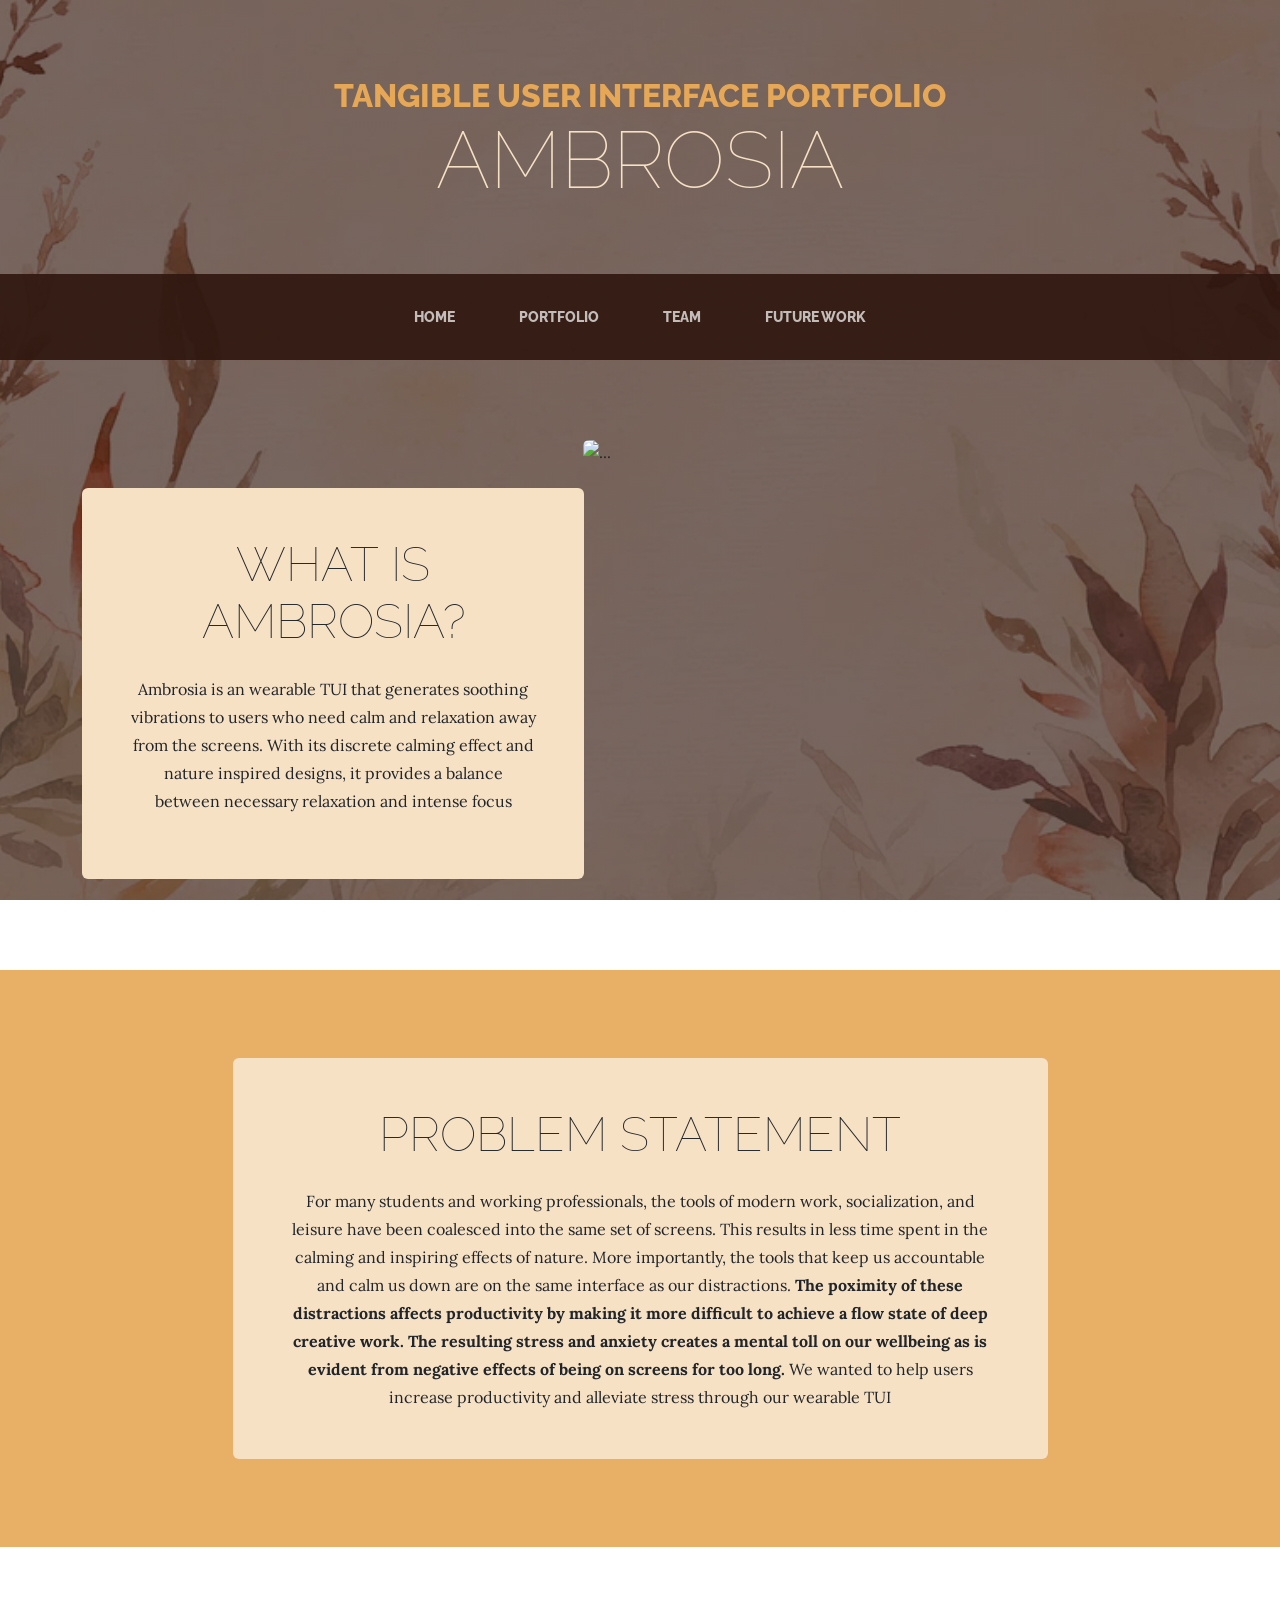
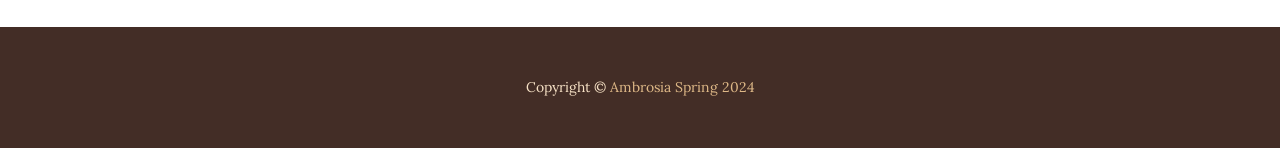
==== CS320 Portfolio/index.html @ 9eef0702 "Folder containing website added in this commit" ====
<!DOCTYPE html>
<html lang="en">
    <head>
        <meta charset="utf-8" />
        <meta name="viewport" content="width=device-width, initial-scale=1, shrink-to-fit=no" />
        <meta name="description" content="" />
        <meta name="author" content="" />
        <title>Ambrosia</title>
        <link rel="icon" type="image/x-icon" href="assets/favicon.ico" />
        <!-- Google fonts-->
        <link href="https://fonts.googleapis.com/css?family=Raleway:100,100i,200,200i,300,300i,400,400i,500,500i,600,600i,700,700i,800,800i,900,900i" rel="stylesheet" />
        <link href="https://fonts.googleapis.com/css?family=Lora:400,400i,700,700i" rel="stylesheet" />
        <!-- Core theme CSS (includes Bootstrap)-->
        <link href="css/styles.css" rel="stylesheet" />
    </head>
    <body>
        <header>
            <h1 class="site-heading text-center text-faded d-none d-lg-block">
                <span class="site-heading-upper text-primary mb-3">Tangible User Interface Portfolio</span>
                <span class="site-heading-lower"> Ambrosia </span>
            </h1>
        </header>
        <!-- Navigation-->
        <nav class="navbar navbar-expand-lg navbar-dark py-lg-4" id="mainNav">
            <div class="container">
                <a class="navbar-brand text-uppercase fw-bold d-lg-none" href="index.html">Ambrosia</a>
                <button class="navbar-toggler" type="button" data-bs-toggle="collapse" data-bs-target="#navbarSupportedContent" aria-controls="navbarSupportedContent" aria-expanded="false" aria-label="Toggle navigation"><span class="navbar-toggler-icon"></span></button>
                <div class="collapse navbar-collapse" id="navbarSupportedContent">
                    <ul class="navbar-nav mx-auto">
                        <li class="nav-item px-lg-4"><a class="nav-link text-uppercase" href="index.html">Home</a></li>
                        <li class="nav-item px-lg-4"><a class="nav-link text-uppercase" href="products.html">Portfolio</a></li>
                        <li class="nav-item px-lg-4"><a class="nav-link text-uppercase" href="about.html">Team</a></li>
                        <li class="nav-item px-lg-4"><a class="nav-link text-uppercase" href="store.html">Future Work</a></li>
                    </ul>
                </div>
            </div>
        </nav>
        <section class="page-section clearfix">
            <div class="container">
                <div class="intro">
                    <img class="intro-img img-fluid mb-3 mb-lg-0 rounded" src="assets/img/about2.png" style="height: 450px; width: 615px;" alt="..." />
                    <div class="intro-text left-0 text-center bg-faded p-5 rounded">
                        <h2 class="section-heading mb-4">
                            <span class="section-heading-lower">What is Ambrosia?</span>
                        </h2>
                        <p class="mb-3">Ambrosia is an wearable TUI that generates soothing vibrations to users who need calm and relaxation away from the screens. With its discrete calming effect and nature inspired designs, it provides a balance between necessary relaxation and intense focus</p>
                        
                    </div>
                </div>
            </div>
        </section>
        <section class="page-section cta">
            <div class="container">
                <div class="row">
                    <div class="col-xl-9 mx-auto">
                        <div class="cta-inner bg-faded text-center rounded">
                            <h2 class="section-heading mb-4">
                                
                                <span class="section-heading-lower">Problem Statement</span>
                            </h2>
                            <p class="mb-0">For many students and working professionals, the tools of modern work, socialization, and leisure have been coalesced into the same set of screens. This results in less time spent in the calming and inspiring effects of nature. More importantly, the tools that keep us accountable and calm us down are on the same interface as our distractions. <b>The poximity of these distractions affects productivity by making it more difficult to achieve a flow state of deep creative work. The resulting stress and anxiety creates a mental toll on our wellbeing as is evident from negative effects of being on screens for too long.</b> We wanted to help users increase productivity and alleviate stress through our wearable TUI</p>
                        </div>
                    </div>
                </div>
            </div>
        </section>
        <footer class="footer text-faded text-center py-5">
            <div class="container"><p class="m-0 small">Copyright &copy; <a href="https://github.com/AChauhan006/Ambrosia.git" target="_blank">Ambrosia Spring 2024 </a></p></div>
        </footer>
        <!-- Bootstrap core JS-->
        <script src="https://cdn.jsdelivr.net/npm/bootstrap@5.2.3/dist/js/bootstrap.bundle.min.js"></script>
        <!-- Core theme JS-->
        <script src="js/scripts.js"></script>
    </body>
</html>
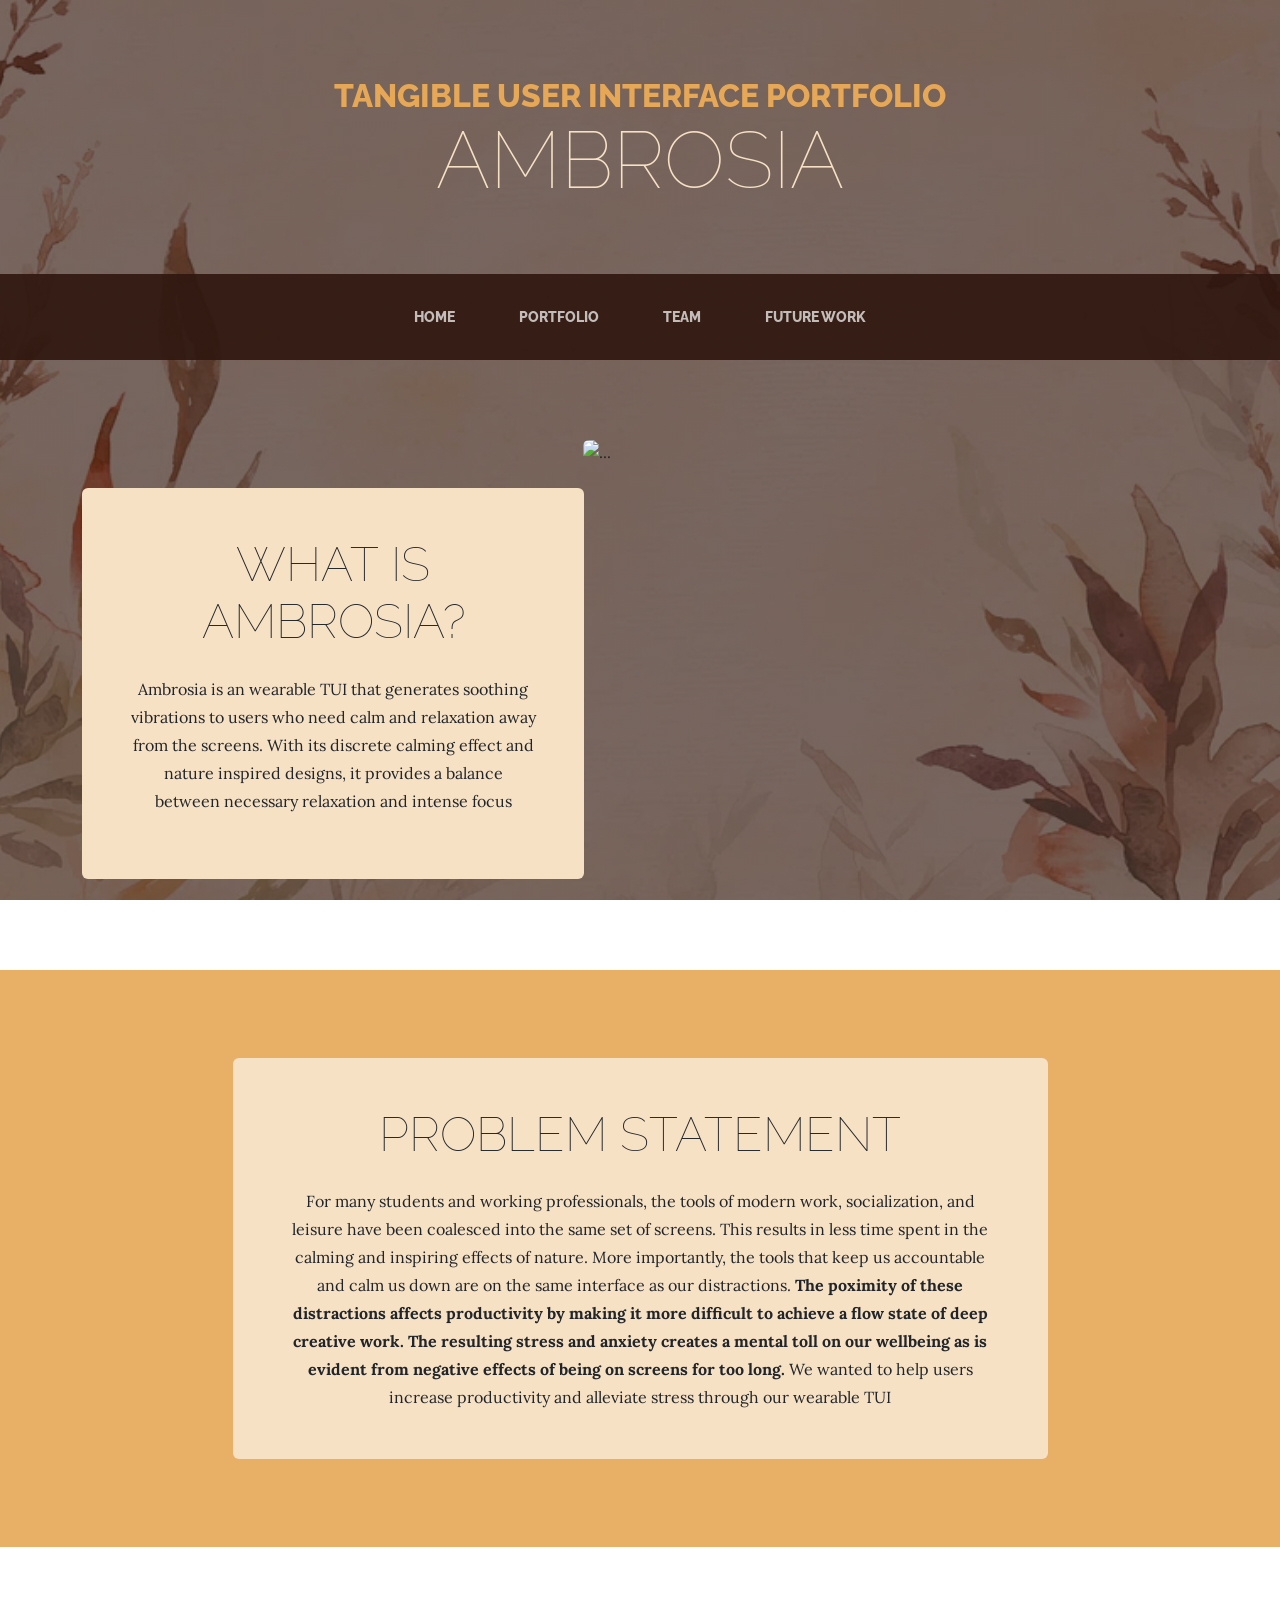
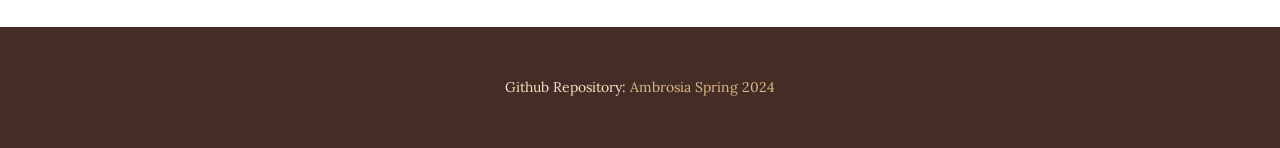
==== commit 217565b5: "Upload new Ambrosia portfolio website" ====
--- a/CS320 Portfolio/index.html
+++ b/CS320 Portfolio/index.html
@@ -65,7 +65,7 @@
             </div>
         </section>
         <footer class="footer text-faded text-center py-5">
-            <div class="container"><p class="m-0 small">Copyright &copy; <a href="https://github.com/AChauhan006/Ambrosia.git" target="_blank">Ambrosia Spring 2024 </a></p></div>
+            <div class="container"><p class="m-0 small">Github Repository: <a href="https://github.com/AChauhan006/Ambrosia.git" target="_blank">Ambrosia Spring 2024 </a></p></div>
         </footer>
         <!-- Bootstrap core JS-->
         <script src="https://cdn.jsdelivr.net/npm/bootstrap@5.2.3/dist/js/bootstrap.bundle.min.js"></script>
